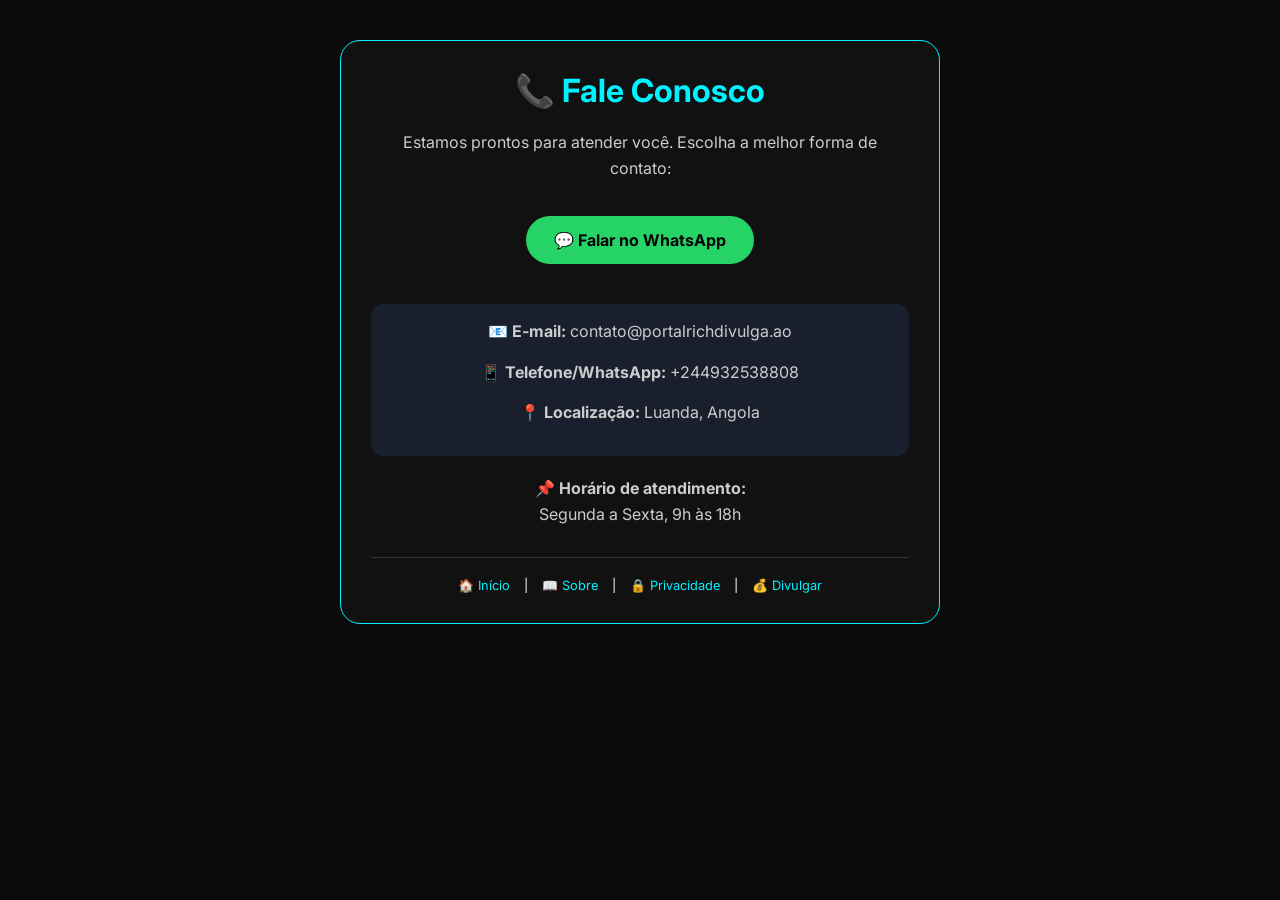
==== contato.html @ e84514f1 "novos commit Portal Rich" ====
<!DOCTYPE html>
<html lang="pt">
<head>
    <meta charset="UTF-8">
    <meta name="viewport" content="width=device-width, initial-scale=1.0">
    <title>Contato | Portal Rich</title>
    <link href="https://fonts.googleapis.com/css2?family=Inter:wght@400;700;900&display=swap" rel="stylesheet">
    
    <!-- Google AdSense -->
    <script async src="https://pagead2.googlesyndication.com/pagead/js/adsbygoogle.js?client=ca-pub-1672768485299038"
         crossorigin="anonymous"></script>
    
    <style>
        * { margin: 0; padding: 0; box-sizing: border-box; }
        body { background: #0a0a0a; color: #fff; font-family: 'Inter', sans-serif; padding: 40px 20px; }
        .container { max-width: 600px; margin: auto; background: #111; padding: 30px; border-radius: 20px; border: 1px solid #00f2ff; text-align: center; }
        h1 { color: #00f2ff; margin-bottom: 20px; }
        p { line-height: 1.6; color: #ccc; margin-bottom: 15px; }
        .btn-whatsapp { display: inline-block; background: #25d366; color: #000; padding: 14px 28px; border-radius: 40px; text-decoration: none; font-weight: bold; margin: 20px 0; transition: 0.3s; }
        .btn-whatsapp:hover { transform: scale(1.05); box-shadow: 0 0 15px #25d366; }
        .info { background: #1a1f2e; padding: 15px; border-radius: 12px; margin: 20px 0; }
        .footer-links { margin-top: 30px; padding-top: 20px; border-top: 1px solid #333; text-align: center; font-size: 0.8rem; }
        .footer-links a { margin: 0 10px; color: #00f2ff; text-decoration: none; }
    </style>
</head>
<body>
<div class="container">
    <h1>📞 Fale Conosco</h1>
    <p>Estamos prontos para atender você. Escolha a melhor forma de contato:</p>
    
    <a href="https://wa.me/244900000000?text=Olá! Gostaria de divulgar minha música no Portal Rich." class="btn-whatsapp" target="_blank">
        💬 Falar no WhatsApp
    </a>
    
    <div class="info">
        <p><strong>📧 E-mail:</strong> contato@portalrichdivulga.ao</p>
        <p><strong>📱 Telefone/WhatsApp:</strong> +244932538808</p>
        <p><strong>📍 Localização:</strong> Luanda, Angola</p>
    </div>
    
    <p>📌 <strong>Horário de atendimento:</strong><br>Segunda a Sexta, 9h às 18h</p>
    
    <div class="footer-links">
        <a href="home.html">🏠 Início</a> |
        <a href="sobre.html">📖 Sobre</a> |
        <a href="politica.html">🔒 Privacidade</a> |
        <a href="precos.html">💰 Divulgar</a>
    </div>
</div>
</body>
</html>
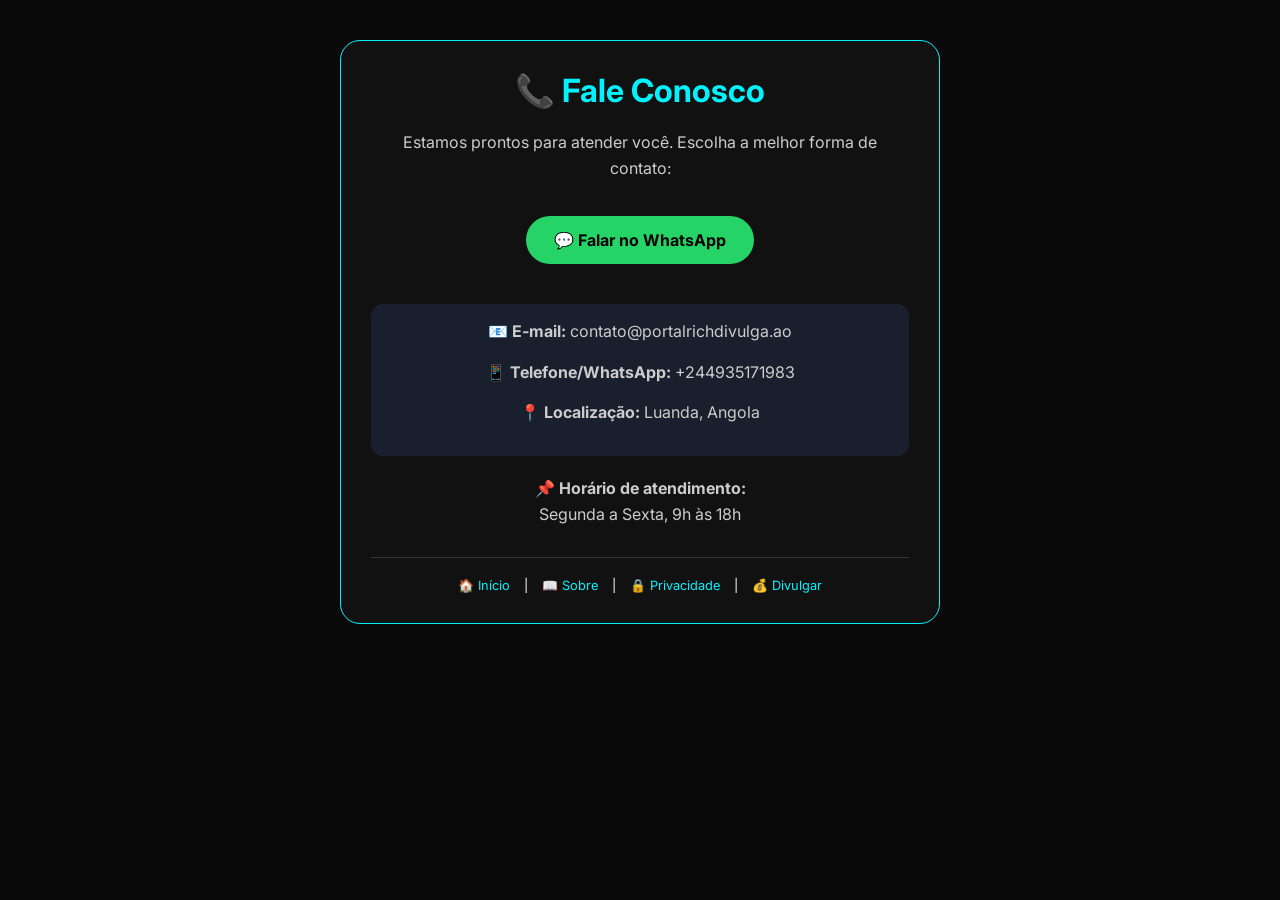
==== commit 63465d9c: "update" ====
--- a/contato.html
+++ b/contato.html
@@ -34,7 +34,7 @@
     
     <div class="info">
         <p><strong>📧 E-mail:</strong> contato@portalrichdivulga.ao</p>
-        <p><strong>📱 Telefone/WhatsApp:</strong> +244932538808</p>
+        <p><strong>📱 Telefone/WhatsApp:</strong> +244935171983</p>
         <p><strong>📍 Localização:</strong> Luanda, Angola</p>
     </div>
     
